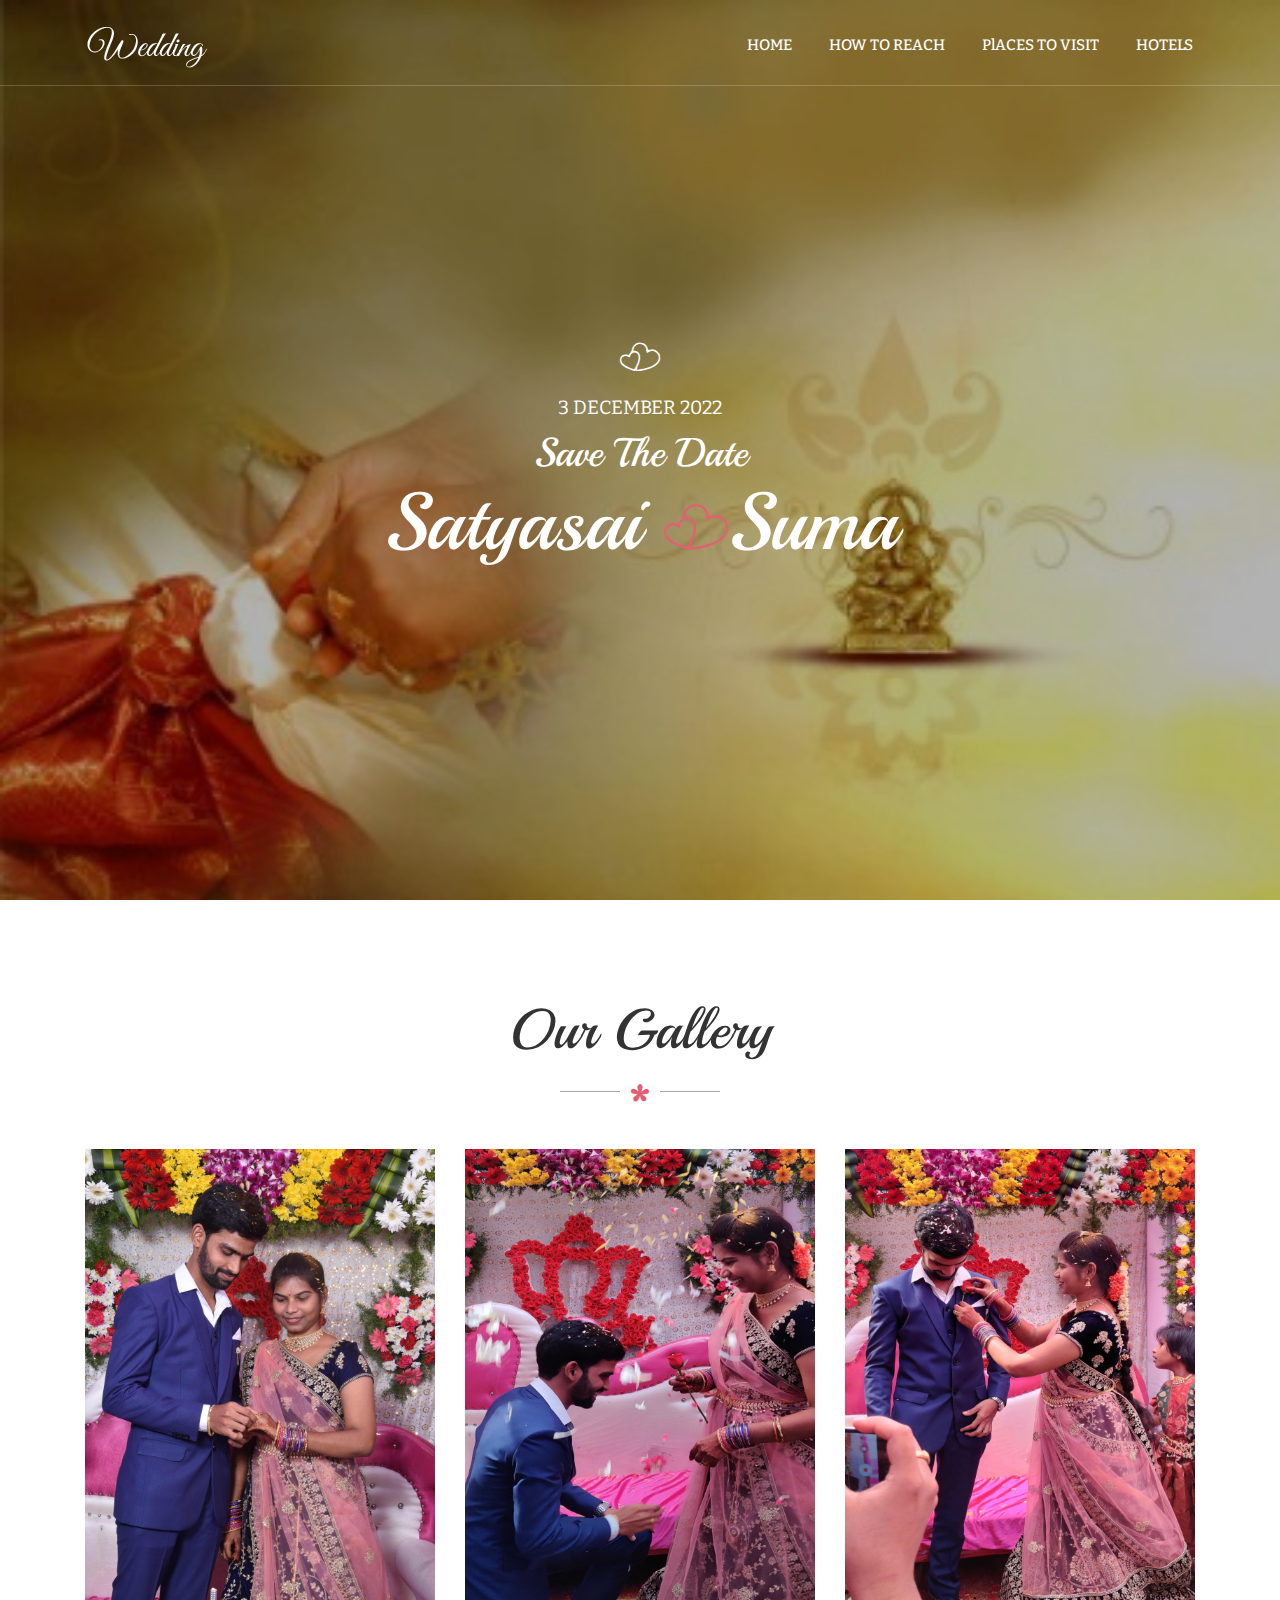
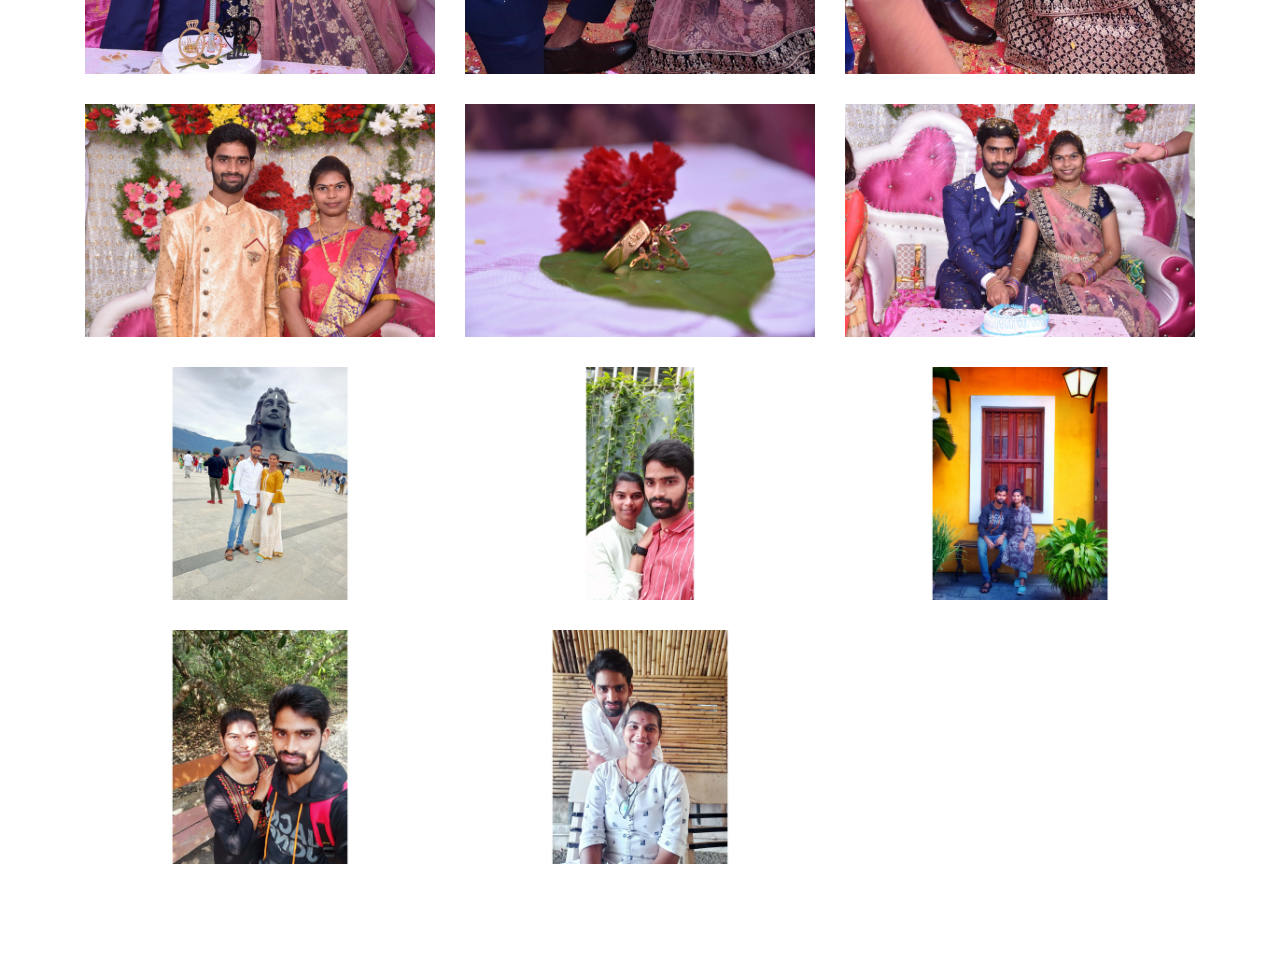
==== gallery.html @ 9a7b18ec "uploading" ====
<!DOCTYPE HTML>
<html lang="en">
<head>
	<title>Wedding</title>
	<meta http-equiv="X-UA-Compatible" content="IE=edge">
    <meta name="viewport" content="width=1000, initial-scale=0, maximum-scale=1.0">
	<meta charset="UTF-8">
	
	
	<!-- Font -->
	
	<link href="https://fonts.googleapis.com/css?family=Playball%7CBitter" rel="stylesheet">
	
	<!-- Stylesheets -->
	
	<link href="common-css/bootstrap.css" rel="stylesheet">
	
	
	<link href="common-css/fluidbox.min.css" rel="stylesheet">
	
	<link href="common-css/font-icon.css" rel="stylesheet">
	
	
	<link href="01-homepage/css/styles.css" rel="stylesheet">
	
	<link href="01-homepage/css/responsive.css" rel="stylesheet">
	<link rel="icon" type="image/png" sizes="16x16" href="favicon_io/favicon-16x16.png">
	
</head>
<body>
	<header>
		
		<div class="container">
		
			<a class="logo" href="#"><img src="images/logo-white.png" alt="Logo"></a>
			
			<div class="menu-nav-icon" data-nav-menu="#main-menu"><i class="icon icon-bars"></i></div>
			
			<ul class="main-menu visible-on-click" id="main-menu">
				<li><a href="index.html">HOME</a></li>
				<li><a href="reach.html">HOW TO REACH</a></li>
				<li><a href="visit2.html">PlACES TO VISIT</a></li>
				<li><a href="stays.html">HOTELS</a></li>
			</ul><!-- main-menu -->
			
		</div><!-- container -->
	</header>
	
	
	<div class="main-slider">
		<div class="display-table center-text">
			<div class="display-table-cell">
				<div class="slider-content">
					<i class="small-icon icon icon-heart"></i>
					<h5 class="date">3 DECEMBER 2022</h5>
					<h3 class="pre-title">Save The Date</h3>
					<h1 class="title">Satyasai <i class="icon icon-heart"></i>Suma</h1>
					
				</div><!-- slider-content-->
			</div><!--display-table-cell-->
		</div><!-- display-table-->
	</div><!-- main-slider -->
	<section class="section galery-area center-text">
		<div class="container">
			<div class="row">
				
				<div class="col-sm-12">
					
					<div class="heading">
						<h2 class="title">Our Gallery</h2>
						<span class="heading-bottom"><i class="icon icon-star"></i></span>
					</div>
					
					<div class="image-gallery">
						<div class="row">
					
							<div class="col-md-4 col-sm-6">
								<img src="images/photo1.jpg" oncontextmenu="return false;" data-fluidbox class="margin-bottom"></img>
							</div><!-- col-sm-4 -->
							
							<div class="col-md-4 col-sm-6">
								<img src="images/photo2_4000x6000.jpg" oncontextmenu="return false;" data-fluidbox class="margin-bottom"></img>
							</div><!-- col-sm-4 -->
							
							<div class="col-md-4 col-sm-6">
								<img src="images/photo3_4000x6000.jpg" oncontextmenu="return false;" data-fluidbox class="margin-bottom"></img>
							</div><!-- col-sm-4 -->
							
							<div class="col-md-4 col-sm-6">
								<img src="images/photo4.jpg" oncontextmenu="return false;" data-fluidbox class="margin-bottom"></img>
							</div><!-- col-sm-4 -->
							
							<div class="col-md-4 col-sm-6">
								<img src="images/photo5.jpg" oncontextmenu="return false;" data-fluidbox class="margin-bottom"></img>
							</div><!-- col-sm-4 -->
							
							<div class="col-md-4 col-sm-6">
								<img src="images/photo6.jpg" oncontextmenu="return false;" data-fluidbox class="margin-bottom"></img>
							</div><!-- col-sm-4 -->

							<div class="col-md-4 col-sm-6">
								<img src="images/photo7.jpg" oncontextmenu="return false;" data-fluidbox class="margin-bottom"></img>
							</div><!-- col-sm-4 -->

							<div class="col-md-4 col-sm-6">
								<img src="images/photo8.jpg" oncontextmenu="return false;" data-fluidbox class="margin-bottom"></img>
							</div><!-- col-sm-4 -->

							<div class="col-md-4 col-sm-6">
								<img src="images/photo9.jpg" oncontextmenu="return false;" data-fluidbox class="margin-bottom"></img>
							</div><!-- col-sm-4 -->

							<div class="col-md-4 col-sm-6">
								<img src="images/photo10.jpg" oncontextmenu="return false;" data-fluidbox class="margin-bottom"></img>
							</div><!-- col-sm-4 -->

							<div class="col-md-4 col-sm-6">
								<img src="images/photo11.jpg" oncontextmenu="return false;" data-fluidbox class="margin-bottom"></img>
							</div><!-- col-sm-4 -->
							
						</div><!-- row -->
						
					</div><!-- image-gallery -->
					
				</div><!-- col-sm-10 -->
			</div><!-- row -->
		</div><!-- container -->
	</section><!-- section -->

	<!-- SCIPTS -->
	
	<script src="common-js/jquery-3.1.1.min.js"></script>
	
	<script src="common-js/tether.min.js"></script>
	
	<script src="common-js/bootstrap.js"></script>
	
	<script src="common-js/jquery.countdown.min.js"></script>
	
	<script src="common-js/jquery.fluidbox.min.js"></script>
	
	
	<script src="common-js/scripts.js"></script>
</body>
</html>
---- common-css/fluidbox.min.css ----
@-webkit-keyframes a{0%{-webkit-transform:translate(-50%,-50%) rotateX(0) rotateY(0);transform:translate(-50%,-50%) rotateX(0) rotateY(0)}50%{-webkit-transform:translate(-50%,-50%) rotateX(-180deg) rotateY(0);transform:translate(-50%,-50%) rotateX(-180deg) rotateY(0)}to{-webkit-transform:translate(-50%,-50%) rotateX(-180deg) rotateY(-180deg);transform:translate(-50%,-50%) rotateX(-180deg) rotateY(-180deg)}}@keyframes a{0%{-webkit-transform:translate(-50%,-50%) rotateX(0) rotateY(0);transform:translate(-50%,-50%) rotateX(0) rotateY(0)}50%{-webkit-transform:translate(-50%,-50%) rotateX(-180deg) rotateY(0);transform:translate(-50%,-50%) rotateX(-180deg) rotateY(0)}to{-webkit-transform:translate(-50%,-50%) rotateX(-180deg) rotateY(-180deg);transform:translate(-50%,-50%) rotateX(-180deg) rotateY(-180deg)}}.fluidbox{outline:none}.fluidbox__overlay{background-color:hsla(0,0%,100%,.85);cursor:pointer;cursor:zoom-out;opacity:0;pointer-events:none;position:fixed;top:-100%;left:0;bottom:-100%;right:0;-webkit-transition:all .5s ease-in-out;transition:all .5s ease-in-out}.fluidbox--opened .fluidbox__overlay{pointer-events:auto}.fluidbox__wrap{background-position:center center;background-size:cover;margin:0 auto;position:relative;-webkit-transition:all .5s ease-in-out;transition:all .5s ease-in-out}.fluidbox--closed .fluidbox__thumb,.fluidbox__thumb{-webkit-transition:opacity 0s ease-in-out 0s;transition:opacity 0s ease-in-out 0s}.fluidbox__ghost{background-size:100% 100%;background-position:center center;background-repeat:no-repeat;position:absolute;-webkit-transition:opacity 0s 0s,-webkit-transform .5s 0s;transition:opacity 0s 0s,-webkit-transform .5s 0s;transition:opacity 0s 0s,transform .5s 0s;transition:opacity 0s 0s,transform .5s 0s,-webkit-transform .5s 0s}.fluidbox--opened .fluidbox__ghost{cursor:pointer;cursor:zoom-out}.fluidbox--closed .fluidbox__ghost{-webkit-transition:opacity 0s .5s,-webkit-transform .5s 0s;transition:opacity 0s .5s,-webkit-transform .5s 0s;transition:opacity 0s .5s,transform .5s 0s;transition:opacity 0s .5s,transform .5s 0s,-webkit-transform .5s 0s}.fluidbox__loader{opacity:0;-webkit-perspective:200px;perspective:200px;pointer-events:none;position:absolute;top:0;left:0;bottom:0;right:0}.fluidbox__loader:before{background-color:hsla(0,0%,100%,.85);content:'';-webkit-transform-style:preserve-3d;transform-style:preserve-3d;position:absolute;top:50%;left:50%;width:20%;padding-bottom:20%;-webkit-transform:translate(-50%,-50%);transform:translate(-50%,-50%);-webkit-transition-property:-webkit-transform;transition-property:-webkit-transform;transition-property:transform;transition-property:transform,-webkit-transform;-webkit-transition-duration:.5s;transition-duration:.5s;-webkit-transition-delay:0s;transition-delay:0s}.fluidbox--loading .fluidbox__loader{opacity:1;-webkit-transition:opacity .5s ease-in-out .5s;transition:opacity .5s ease-in-out .5s}.fluidbox--loading .fluidbox__loader:before{-webkit-animation:a 1s 0s infinite ease-in-out forwards;animation:a 1s 0s infinite ease-in-out forwards}
/*# sourceMappingURL=fluidbox.min.css.map */
---- common-css/font-icon.css ----
@charset "UTF-8";

@font-face {
  font-family: "untitled-font-1";
  src:url("../fonts/webzed-font-1.eot");
  src:url("../fonts/webzed-font-1.eot?#iefix") format("embedded-opentype"),
    url("../fonts/webzed-font-1.woff") format("woff"),
    url("../fonts/webzed-font-1.ttf") format("truetype"),
    url("../fonts/webzed-font-1.svg#untitled-font-1") format("svg");
  font-weight: normal;
  font-style: normal;

}

[data-icon]:before {
  font-family: "untitled-font-1" !important;
  content: attr(data-icon);
  font-style: normal !important;
  font-weight: normal !important;
  font-variant: normal !important;
  text-transform: none !important;
  speak: none;
  line-height: 1;
  -webkit-font-smoothing: antialiased;
  -moz-osx-font-smoothing: grayscale;
}

[class^="icon-"]:before,
[class*=" icon-"]:before {
  font-family: "untitled-font-1" !important;
  font-style: normal !important;
  font-weight: normal !important;
  font-variant: normal !important;
  text-transform: none !important;
  speak: none;
  line-height: 1;
  -webkit-font-smoothing: antialiased;
  -moz-osx-font-smoothing: grayscale;
}

.icon-home:before {
  content: "\61";
}
.icon-email-plane:before {
  content: "\63";
}
.icon-cake:before {
  content: "\62";
}
.icon-camera:before {
  content: "\64";
}
.icon-ciurclke:before {
  content: "\65";
}
.icon-star:before {
  content: "\66";
}
.icon-heart:before {
  content: "\67";
}
.icon-tie:before {
  content: "\68";
}
.icon-wine-glass:before {
  content: "\69";
}
.icon-facebook:before {
  content: "\6a";
}
.icon-twitter:before {
  content: "\6b";
}
.icon-instagram:before {
  content: "\6c";
}
.icon-tripadvisor:before {
  content: "\6d";
}
.icon-pinterest:before {
  content: "\6e";
}
.icon-caret-down:before {
  content: "\6f";
}
.icon-caret-right:before {
  content: "\70";
}
.icon-bars:before {
  content: "\71";
}
.icon-quote:before {
  content: "\72";
}
.icon-right-open-big:before {
  content: "\73";
}
.icon-left-open-big:before {
  content: "\74";
}
---- 01-homepage/css/styles.css ----
/* ---------------------------------
1. PRIMARY STYLES
--------------------------------- */

html{ font-size: 100%; height: 100%; overflow-x: hidden;margin: 0px;  padding: 0px; touch-action: manipulation; }


body{ font-size: 16px; font-family: 'Bitter', serif; width: 100%; height: 100%; margin: 0; font-weight: 400;
	-webkit-font-smoothing: antialiased; -moz-osx-font-smoothing: grayscale; word-wrap: break-word; 
	color: #333; }

h1, h2, h3, h4, h5, h6, p, a, ul, span, li, img, inpot, button{ margin: 0; padding: 0; }

h1,h2,h3,h4,h5,h6{ line-height: 1.5; font-weight: inherit; }

h1,h2,h3{ font-family: 'Playball', cursive; }

p{ line-height: 1.6; font-size: 1.05em; font-weight: 400; color: #555; }

h1{ font-size: 5em; line-height: 1; }
h2{ font-size: 3.5em; line-height: 1.1; }
h3{ font-size: 2.5em; }
h4{ font-size: 1.5em; }
h5{ font-size: 1.2em; }
h6{ font-size: .9em; letter-spacing: 1px; }

a, button{ display: inline-block; text-decoration: none; color: inherit; transition: all .3s; line-height: 1; }

a:focus, a:active, a:hover,
button:focus, button:active, button:hover,
a b.light-color:hover{ text-decoration: none; color: #E45F74; }

b{ font-weight: 500; }

img{ width: 100%; }

li{ list-style: none; display: inline-block; }

span{ display: inline-block; }

button{ outline: 0; border: 0; background: none; cursor: pointer; }

b.light-color{ color: #444; }

.icon{ font-size: 1.1em; display: inline-block; line-height: inherit; }

[class^="icon-"]:before, [class*=" icon-"]:before{ line-height: inherit; }



/* ---------------------------------
2. COMMONS FOR PAGE DESIGN
--------------------------------- */

.btn{ padding: 15px 30px; border-radius: 1px; letter-spacing: 2px; 
	border: 1px solid #E45F74; background: #E45F74; color: #fff; }

.btn:hover{ color: #E45F74; background: none; }

.btn-2{ font-size: .9em; padding: 15px 30px; border-radius: 1px; letter-spacing: 2px; 
	border: 1px solid #E45F74; }

.btn-2:hover{ background: #E45F74; color: #fff; }

.border-btn{ font-size: .9em; padding-bottom: 5px; background: none; color: inherit; border: 0; 
	position: relative; overflow: hidden; }

.border-btn:after{ content:''; position: absolute; bottom: 0; left: 0; right: 0; height: 2px; 
	transition: all .3s; background: #E45F74; }

.border-btn:before{ content:''; position: absolute; bottom: 0; left: 0; right: 0; height: 2px; 
	transform: translateX(-130%); transition: all .3s; background: #E45F74; }
	
.border-btn:hover:after{ transform: translateX(130%); }

.border-btn:hover:before{ transform: translateX(0%); }


.section{ padding: 100px 0 70px; }

.section .heading{ padding-bottom: 40px; }

.section .heading .icon{ font-size: 18px; margin-top: 20px; color: #E45F74; }

.section .heading .icon.color-white{ color: #fff; }

.section .heading .heading-bottom{ margin-top: 20px; display: inline-block; width: 160px; height: 20px; 
	line-height: 20px; position: relative; }

.section .heading .heading-bottom .icon{ position: absolute; left: 50%; top: 50%; margin: -9px 0 0 -9px; }
	
.section .heading .heading-bottom:after{ content:''; position: absolute; left: 0; top: 50%; margin-top: -.5px;
	height: 1px; width: 60px; background: #aaa; }

.section .heading .heading-bottom:before{ content:''; position: absolute; right: 0; top: 50%; margin-top: -.5px;
	height: 1px; width: 60px; background: #aaa; }
	
.section .margin-bottom{ margin-bottom: 30px; }



.center-text{ text-align: center; } 

.color-white{ color: #fff; }

.display-table{ display: table; height: 100%; width: 100%; }

.display-table-cell{ display: table-cell; vertical-align: middle; }



::-webkit-input-placeholder { font-size: .9em; letter-spacing: 1px; }

::-moz-placeholder { font-size: .9em; letter-spacing: 1px; }

:-ms-input-placeholder { font-size: .9em; letter-spacing: 1px; }

:-moz-placeholder { font-size: .9em; letter-spacing: 1px; }



/* JQUERY LIGHT BOX */

#flavorOverlay { position: fixed; top: 0; bottom: 0; left: 0; right: 0; display: none; 
	background: rgba(0, 0, 0, 0.8); }

#flavorLightbox { display: none; }

#flavorLightbox > img { max-width: 90%; max-height: 90%; position: fixed; top: 50px; left: 50%;
  transform: translateX(-50%); z-index: 9999; }

#flavorLightboxClose { font-size: 32px; cursor: pointer; position: fixed; top: 30px; right: 30px;
  z-index: 666; color: #fff; }

.thumbnails { display: flex; flex-flow: row wrap; justify-content: center; z-index: 600;
  position: relative; cursor: pointer; position: absolute; bottom: 50px; width: 90%; }

.thumbnails img { height: 50px; margin: 1px; transition: .3s; }

.thumbnails img:hover { border: 2px solid #fff; }



/* ---------------------------------
3. MENU
--------------------------------- */

header{ position: absolute; left: 0; right: 0; top: 20px; z-index: 1000; font-size: .95em; 
	border-bottom: 1px solid rgba(255,255,255, .2); color: #fff; }

	
/* MIDDLE AREA */

header .logo{ margin: 5px 0 20px; height: 40px; }

header .logo img{ height: 100%; width: auto; }


/* BOTTOM AREA */

header .main-menu{ font-weight: 500; float: right; margin: 0px -15px; }

header .main-menu > li > a{ height: 50px; line-height: 46px; padding: 0 15px; border: 2px solid transparent; 
	border-radius: 2px; background: transparent; }

header .visible.main-menu{ display: block; }


/* DROPDOWN MENU STYLING */

header .main-menu li.drop-down{ position: relative; text-align: left; }

header .main-menu li.drop-down > ul.drop-down-menu{ display: none; position: absolute; top: 50px; left: 0; 
	min-width: 200px; box-shadow: 0px 3px 10px rgba(0,0,0,.3); background: #333; }

header .main-menu li.drop-down > ul.drop-down-menu li{ display: block; border-top: 1px solid #444; }

header .main-menu li.drop-down > ul.drop-down-menu li > a{ display: block; padding: 15px 20px; }

header .main-menu li.drop-down > ul.drop-down-inner li:first-child{ border-top: 0; }

header .main-menu li i{margin-left: 10px; }


/* DROPDOWN SUBMENU */

header .main-menu li.drop-down > ul.drop-down-inner{ top: 0; left: auto; left: 100%; }


/* DROPDOWN HOVER */

header .main-menu > li > a:hover,
header .main-menu li a.mouseover{ border-color: #E45F74; }

header .main-menu li.drop-down a.mouseover + ul.drop-down-menu{ display: block; 
	animation: full-opacity-anim .2s forwards; }


@keyframes full-opacity-anim{
	0%{ opacity: 0; }
	100%{ opacity: 1; }
}

/* NAV ICON */

.menu-nav-icon{ display: none; height: 60px; width: 50px; text-align: center; line-height: 60px; cursor: pointer; 
	font-size: 1.8em; }

	
	
/* ---------------------------------
4. SLIDER
--------------------------------- */

.main-slider{height: 100vh; position: relative; z-index: 1; 
	background-image: url(../../images/bg3.jpg); background-size: cover; color: #fff; } 

.main-slider:after{ content:''; position: absolute; top: 0; bottom: 0; left: 0; right: 0; 
	z-index: -1; background: rgba(0,0,0,.3); }

.slider-content .date{ margin: 10px 0 0; }

.slider-content i{ line-height: 1; }

.slider-content i.small-icon{ font-size: 2.5em; }

.slider-content .title i{ transform: translateY(10px); font-size: .8em; color: #E45F74; }


/* ---------------------------------
5. STORY AREA
--------------------------------- */

.story-area{ position: relative; z-index: 1; }

.story-area:after{ content: ''; position: absolute; top: 0; bottom: 0; left: 0; right: 0; z-index: -1;
	opacity: .8; background: url(../../images/Background_Circle.png);}

.anchor-text{
	text-decoration: underline;
	font-weight: bold;
}
/* ---------------------------------
6. REMAINING TIME
--------------------------------- */

.counter-area{ position: relative; z-index: 1; 
	background-image: url(../../images/counter-1-1600x600.jpg); background-size: cover; color: #fff; }

.counter-area:after{ content:''; position: absolute; top: 0; bottom: 0; left: 0; right: 0; 
	z-index: -1; background: rgba(0,0,0,.3); }
	
.remaining-time .time-sec{ position: relative; display: inline-block; margin: 0 20px; margin-bottom: 30px; 
	height: 120px; width: 120px; padding-top: 25px; border-radius: 100px; border: 1px solid #fff; }

.remaining-time .time-sec .title{ font-size: 3em; line-height: 1; display: block; }



/* ---------------------------------
7. WEDDING DETAILS AREA
--------------------------------- */

.wedding-details{ overflow: hidden; position: relative; }

.wedding-details:after{ content:''; position: absolute; top: 0; bottom: 0; left: 50%; margin-left: -.5px;
	width: 1px; background: #ccc; }

.w-detail{ width: 50%; padding: 0 50px; margin-bottom: 30px; position: relative; clear: both; margin-top: -40px; }

.w-detail:first-child{ margin-top: 0; }

.w-detail:last-child{ margin-bottom: 0; }

.w-detail:after{ content:''; position: absolute; top: 0; height: 18px; width: 18px; border-radius: 20px;
	z-index: 1; border: 1px solid #aaa; background: #fff; }

.w-detail.right{ text-align: left;  float: right; }

.w-detail.right:after{ left: 0; margin-left: -9px; }
	
.w-detail.left{ text-align: right;  float: left; }

.w-detail.left:after{ right: 0; margin-right: -9px; }
	
.w-detail .title{ margin: 10px 0; }

.w-detail .icon{ font-size: 3.5em; line-height: 1; color: #E45F74; }

.image{
	height: 100px;
	width: 100px;
}

.image1{
	height: 100px;
	width: 120px;
	border-radius: 50%;
}


/* ---------------------------------
8. WEDDING CEREMONY
--------------------------------- */

.ceremony-area{ position: relative; z-index: 1; 
	background-image: url(../../images/counter-1-1600x600.jpg); background-size: cover; color: #fff; }

.ceremony-area:after{ content:''; position: absolute; top: 0; bottom: 0; left: 0; right: 0; 
	z-index: -1; background: rgba(0,0,0,.3); }
	
.ceremony .desc{ margin-bottom: 15px; color: #fff;  }


/* ---------------------------------
9. CONTACT AREA
--------------------------------- */

.contact-area{ position: relative; overflow: hidden; box-shadow: 1px 10px 40px rgba(0,0,0,.4); }

.contact-area .contact-wrapper{ width: 50%; }

.contact-area .map-area{ width: 50%; position: absolute; top: 0; bottom: 0; right: 0; }


.contact-area .phone{ margin: 10px 0; font-size: 2em; color: #E45F74; }


/* ---------------------------------
10. VIEW GALLERY
--------------------------------- */

.galery-area .gallery-btn{ margin-top: 30px; }



/* ---------------------------------
11. FOOTER
--------------------------------- */

footer{ position: relative; z-index: 1; padding-top: 70px; }

footer:after{ content: ''; position: absolute; top: 0; bottom: 0; left: 0; right: 0; z-index: -1;
	opacity: .8; background: url(../../images/Background_Circle.png); }
	
footer ul > li > a{ padding: 10px 15px; }


footer .logo-wrapper .icon{ color: #E45F74; }

footer .logo{ display: block; height: 50px; }

footer .logo img{ height: 100%; width: auto; }

footer .newsletter{ margin: 20px 0; }

footer .newsletter .title{ margin: 5px 0; }

footer .newsletter .email-area{ position: relative; width: 400px; height: 55px; margin: 20px auto; }

footer .email-area .email-input{ position: absolute; top: 0; bottom: 0; left: 0; width: 100%; border: 0; outline: 0; 
	border-radius: 100px; padding: 0 70px 0 25px; transition: all .2s; box-shadow: 1px 10px 30px rgba(0,0,0,.2); }

footer .email-area .email-input:focus{ box-shadow: 1px 15px 30px rgba(0,0,0,.3); }

footer .email-area .submit-btn{ position: absolute; right: 0; height: 55px; width: 55px; line-height: 55px;
	border-radius: 100px; background: #E55D73; color: #fff; }

footer .email-area .submit-btn:hover{ background: #000; color: #E55D73; }


footer .copyright{ padding: 20px 0 30px; }
---- 01-homepage/css/responsive.css ----
/* Screens Resolution : 992px
-------------------------------------------------------------------------- */
@media only screen and (max-width: 1200px) {
	
	
}

/* Screens Resolution : 992px
-------------------------------------------------------------------------- */
@media only screen and (max-width: 992px) {
	
	/* ---------------------------------
	1. PRIMARY STYLES
	--------------------------------- */

	h1{ font-size: 4em; }
	h2{ font-size: 3em; }
	h3{ font-size: 2em; }
	
	/* ---------------------------------
	3. MENU
	--------------------------------- */
	

}


/* Screens Resolution : 767px
-------------------------------------------------------------------------- */
@media only screen and (max-width: 767px) {
	
	/* ---------------------------------
	1. PRIMARY STYLES
	--------------------------------- */

	p{ line-height: 1.4; }

	h1{ font-size: 3em; }
	h2{ font-size: 2.5em; }
	h3{ font-size: 1.8em; }
	h4{ font-size: 1.5em; }
	h5{ font-size: 1.2em; }
	
	/* ---------------------------------
	2. COMMONS FOR PAGE DESIGN
	--------------------------------- */

	.section{ padding: 50px 0 20px; }

	.section .heading{ padding-bottom: 20px; }
	
	.section .heading .heading-bottom{ margin-top: 10px; }
	
	
	/* ---------------------------------
	3. MENU
	--------------------------------- */
	
	header{ top: 0; border-bottom: 1px solid rgba(255,255,255, .1); }
	
	header .logo{ margin: 10px 0; height: 40px; }
	
	
	/* BOTTOM AREA */
	
	header .main-menu{ text-align: left; display: none; float: none; clear: both; max-height: 400px;
		overflow: auto; border-top: 1px solid #ccc; background: #333; }
	
	header .main-menu > li{ display: block; float: none; border-bottom: 1px solid #444; }
	
	header .main-menu > li:last-child{ border-bottom: 0; }
	
	header .main-menu li > a{ display: block; border: 0; line-height: 1; height: auto; padding: 15px; background: none; }
	
	
	/* DROPDOWN  */
	
	header .main-menu li.drop-down > ul.drop-down-menu{ position: static; box-shadow: none; }
	
	header .main-menu li.drop-down > ul.drop-down-inner li:first-child{ border-top: 1px solid #444; }
	
	/* DROPDOWN HOVER */
	
	header .main-menu li.drop-down > ul.drop-down-menu li a{ padding-left: 25px; }
	
	header .main-menu li.drop-down > ul.drop-down-inner li a{ padding-left: 35px; }
	
	
	/* NAV ICON */
	
	.menu-nav-icon{ display: inline-block; float: right; }

	
	
	/* ---------------------------------
	7. WEDDING DETAILS AREA
	--------------------------------- */

	.wedding-details{ margin-left: 15px; overflow: visible; }
	
	.wedding-details:after{ left: 0; margin-left: 0px; }

	.w-detail{ width: 100%; padding: 0 0 0 30px; margin: 0 0 30px; }

	.w-detail.left,
	.w-detail.right{ text-align: left; float: none; }

	.w-detail.right:after,
	.w-detail.left:after{ left: 0; margin-left: -9px; }
	
	
	/* ---------------------------------
	9. CONTACT AREA
	--------------------------------- */
	
	.contact-area .contact-wrapper{ width: 100%; float: none!important; }

	.contact-area .map-area{ height: 400px; width: 100%; position: static; }



	/* ---------------------------------
	10. VIEW GALLERY
	--------------------------------- */

	.galery-area .gallery-btn{ margin-top: 10px; }

	
	/* ---------------------------------
	11. FOOTER
	--------------------------------- */
	
	footer ul > li > a{ padding: 10px 7px; }
	
	footer .newsletter .email-area{ width: 90%; }
	
}

/* Screens Resolution : 479px
-------------------------------------------------------------------------- */
@media only screen and (max-width: 479px) {

	/* ---------------------------------
	1. PRIMARY STYLES
	--------------------------------- */

	body{ font-size: 14px;  }
	



}

/* Screens Resolution : 359px
-------------------------------------------------------------------------- */
@media only screen and (max-width: 359px) {
	
	
}

/* Screens Resolution : 290px
-------------------------------------------------------------------------- */
@media only screen and (max-width: 290px) {
	
	
}
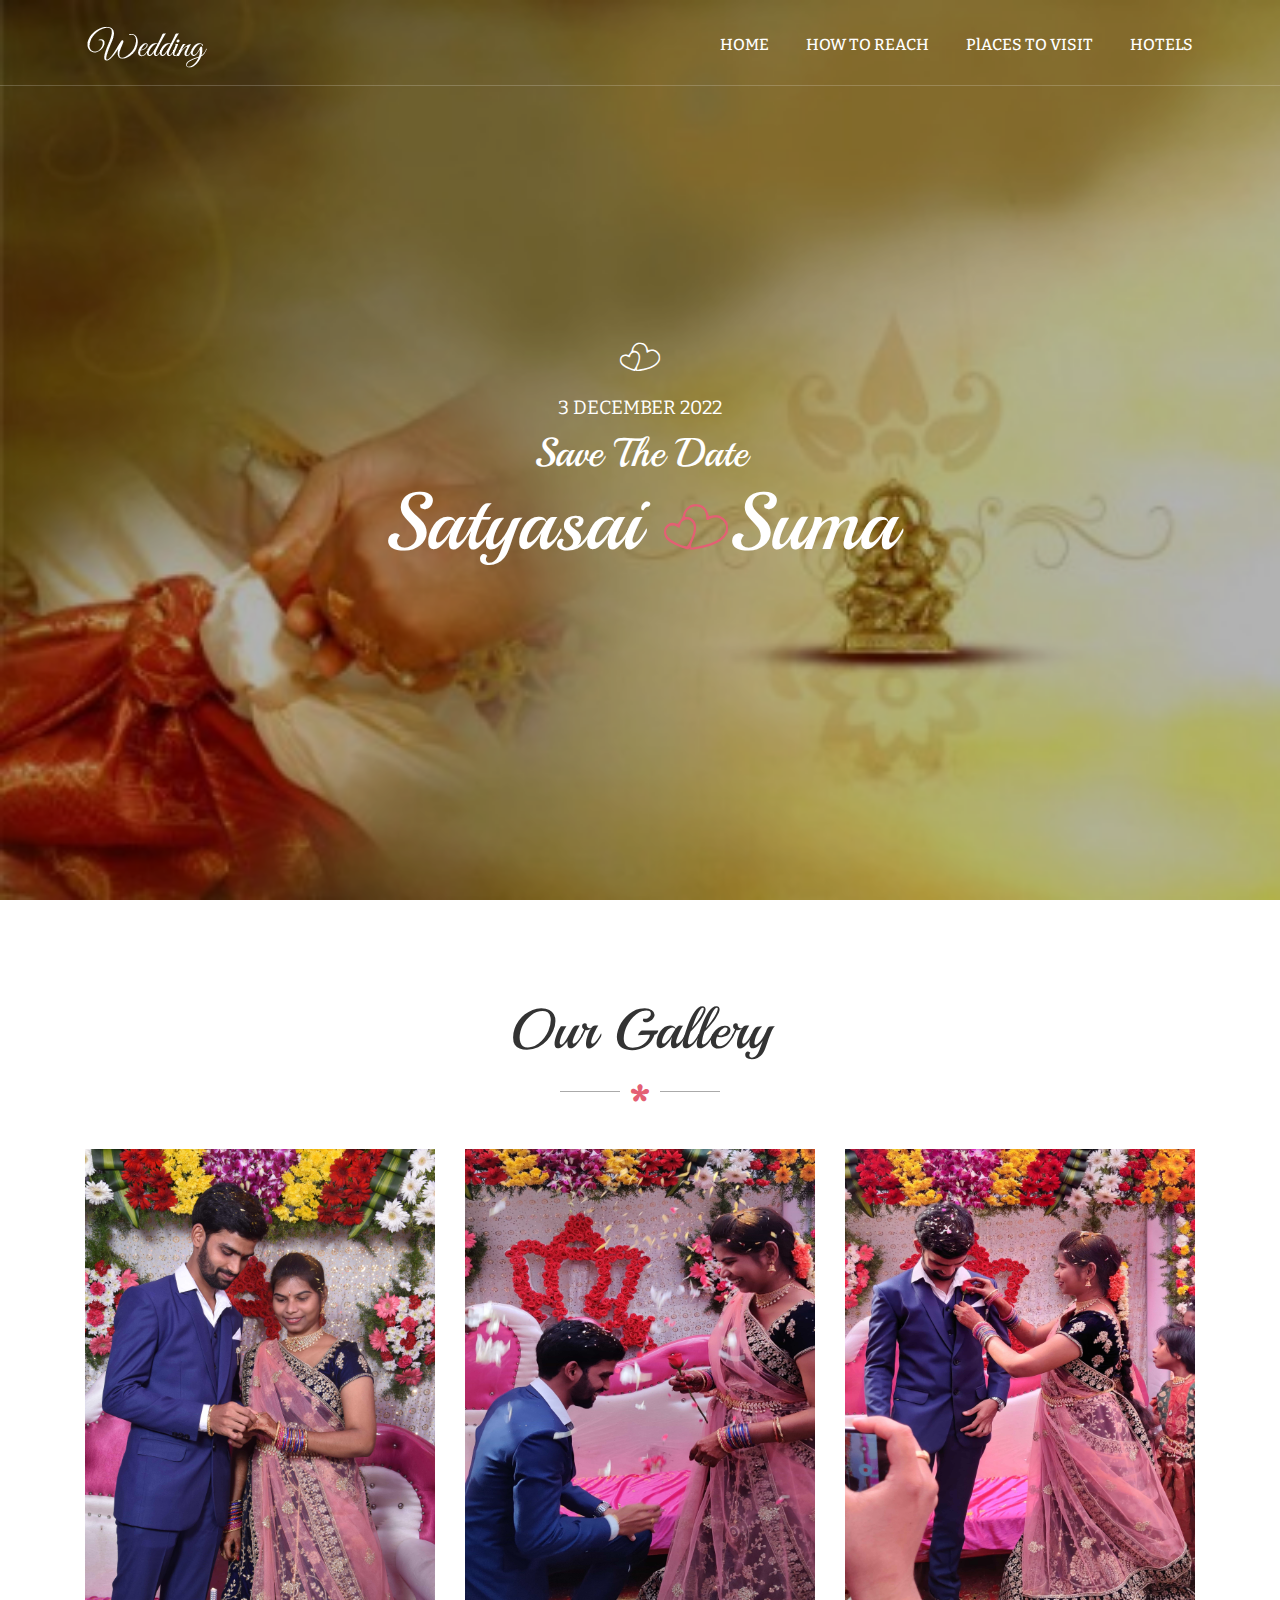
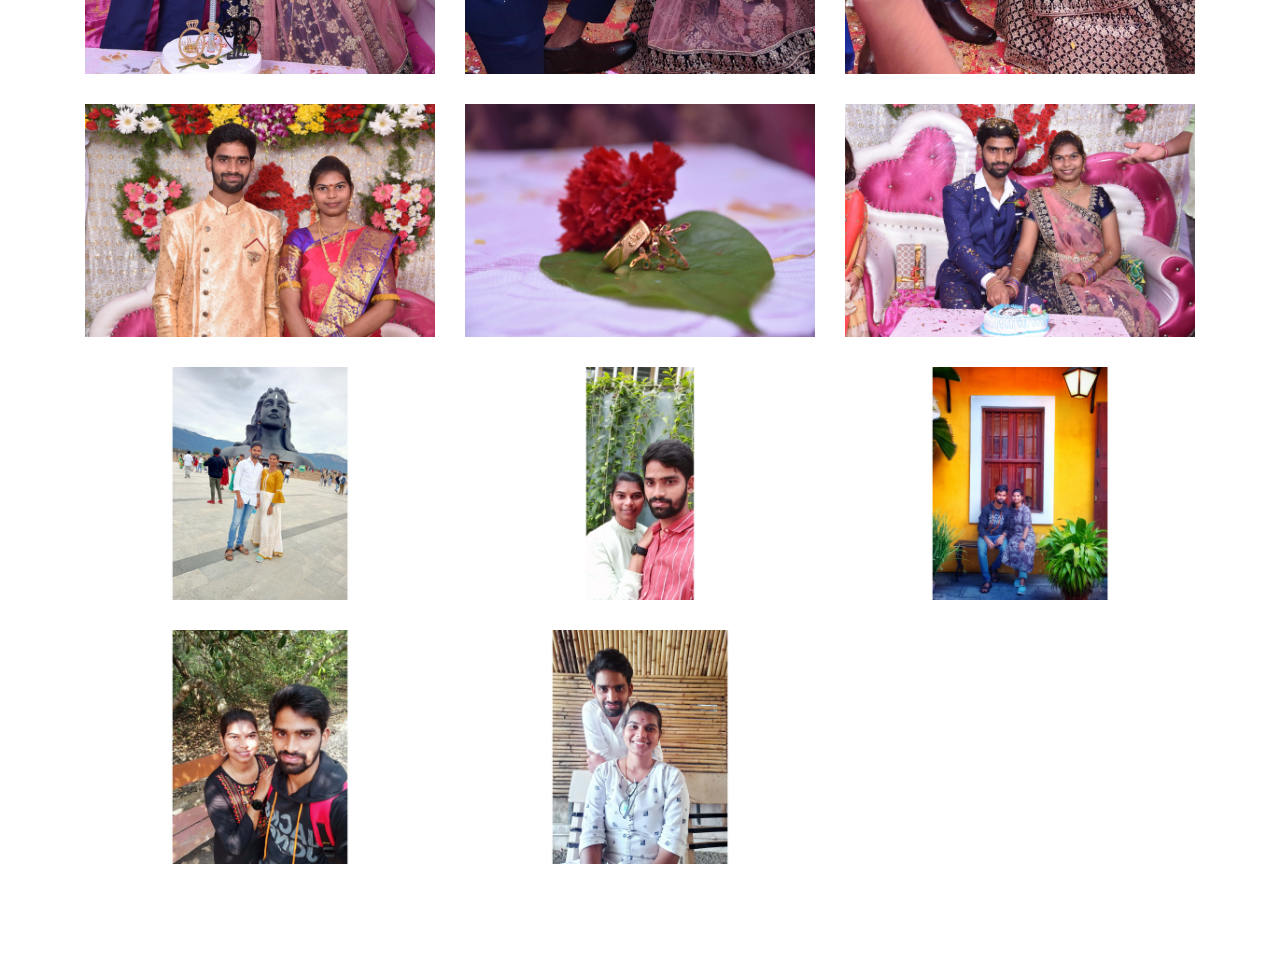
==== commit d837ef0b: "Update gallery.html" ====
--- a/gallery.html
+++ b/gallery.html
@@ -45,6 +45,9 @@
 			
 		</div><!-- container -->
 	</header>
+        <audio autoplay="autoplay" preload="auto" loop="loop">
+		<source src="images/audio1.wav" type="audio/wav">
+	</audio>
 	
 	
 	<div class="main-slider">
@@ -142,4 +145,4 @@
 	
 	<script src="common-js/scripts.js"></script>
 </body>
-</html>+</html>
--- a/01-homepage/css/styles.css
+++ b/01-homepage/css/styles.css
@@ -145,7 +145,7 @@
 3. MENU
 --------------------------------- */
 
-header{ position: absolute; left: 0; right: 0; top: 20px; z-index: 1000; font-size: .95em; 
+header{ position: absolute; left: 0; right: 0; top: 20px; z-index: 1000; font-size: .95 em; 
 	border-bottom: 1px solid rgba(255,255,255, .2); color: #fff; }
 
 	
@@ -297,6 +297,10 @@
 	width: 120px;
 	border-radius: 50%;
 }
+.image2{
+	height: 120px;
+	width: 120px;
+}
 
 
 /* ---------------------------------
@@ -369,4 +373,4 @@
 footer .email-area .submit-btn:hover{ background: #000; color: #E55D73; }
 
 
-footer .copyright{ padding: 20px 0 30px; }+footer .copyright{ padding: 20px 0 30px; }
